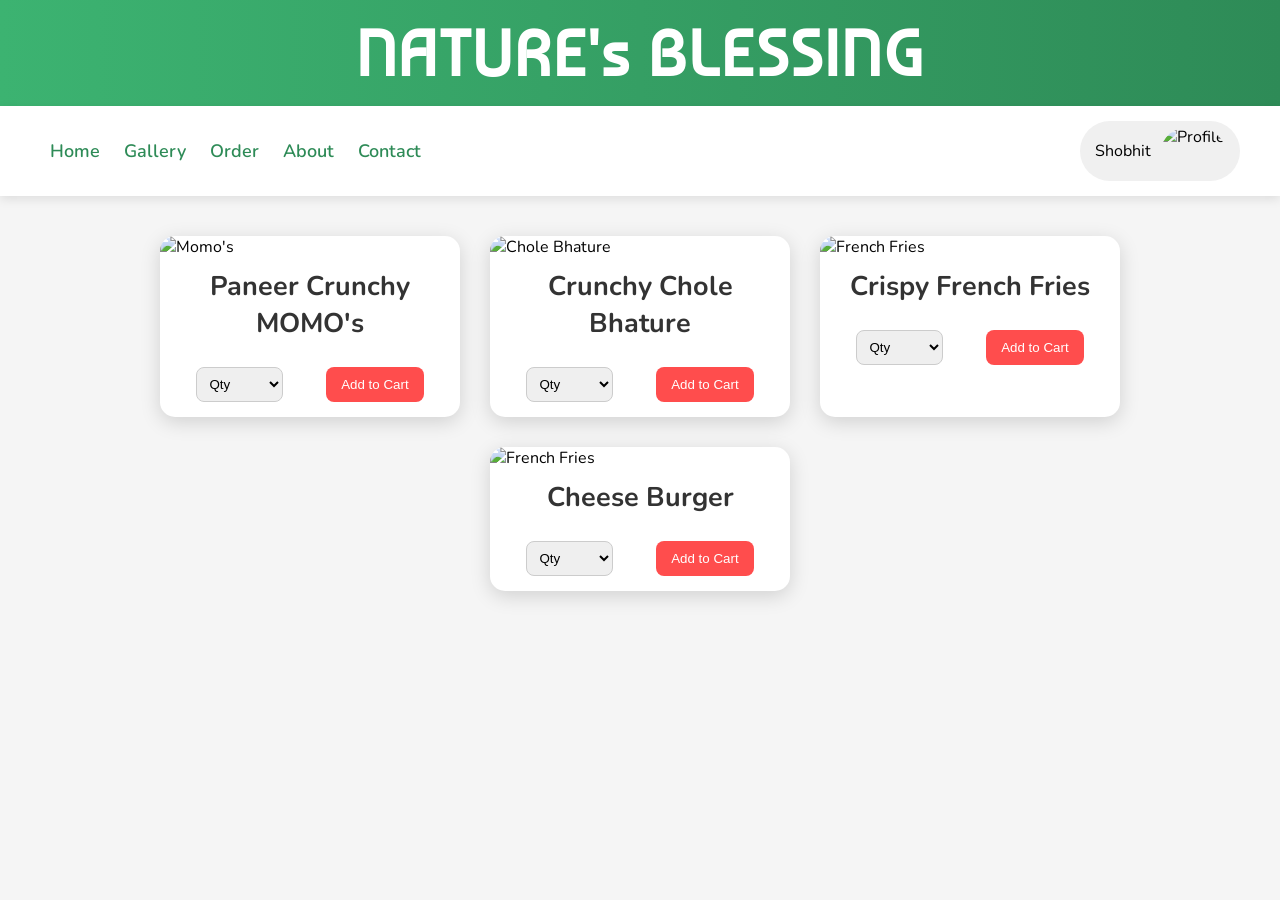
==== index.html @ d0372378 "Add files via upload" ====
<!DOCTYPE html>
<html lang="en">

<head>
    <meta charset="UTF-8">
    <meta name="viewport" content="width=device-width, initial-scale=1.0">
    <title>Document</title>
    <link rel="stylesheet" href="style.css">
</head>

<body>
    <div class="container">
        <header>
            <div class="header">
                <div>
                    <h1>NATURE's BLESSING</h1>
                </div>
            </div>
            <div class="menuBar">
                <div class="menu">
                    <div class="menus">
                        <a href="home.html">Home</a>
                        <a href="gallery.html">Gallery</a>
                        <a href="order.html">Order</a>
                        <a href="about.html">About</a>
                        <a href="contact.html">Contact</a>
                    </div>
                </div>
                <div class="profile">
                    <p>Shobhit</p>
                    <img src="https://static.vecteezy.com/system/resources/thumbnails/008/442/086/small/illustration-of-human-icon-user-symbol-icon-modern-design-on-blank-background-free-vector.jpg"
                        height="50px" alt="Profile">
                </div>
            </div>
        </header>
        <section>
            <div class="section">
                <div class="item">
                    <div class="image">
                        <img src="https://sudhanshukhanna.com/wp-content/uploads/2024/03/webf-1536x1029.jpg"
                            alt="Momo's" height="200px">
                    </div>
                    <div class="data-name">
                        <h1>Paneer Crunchy MOMO's</h1>
                    </div>
                    <div class="data-qty">
                        <select name="qty" id="">
                            <option value="qty">Qty</option>
                            <option value="qty">1 Plates</option>
                            <option value="qty">2 Plates</option>
                            <option value="qty">3 Plates</option>
                            <option value="qty">4 Plates</option>
                            <option value="qty">5 Plates</option>
                            <option value="qty">6 Plates</option>
                        </select>
                        <button>Add to Cart</button>
                    </div>
                </div>
                <div class="item">
                    <div class="image">
                        <img src="https://img.freepik.com/premium-photo/irresistible-chole-bhature-cravings-best-fast-food-chole-bhature-picture-photography_1020697-111159.jpg"
                            alt="Chole Bhature" height="200px">
                    </div>
                    <div class="data-name">
                        <h1>Crunchy Chole Bhature</h1>
                    </div>
                    <div class="data-qty">
                        <select name="qty" id="">
                            <option value="qty">Qty</option>
                            <option value="qty">1 Plates</option>
                            <option value="qty">2 Plates</option>
                            <option value="qty">3 Plates</option>
                            <option value="qty">4 Plates</option>
                            <option value="qty">5 Plates</option>
                            <option value="qty">6 Plates</option>
                        </select>
                        <button>Add to Cart</button>
                    </div>
                </div>
                <div class="item">
                    <div class="image">
                        <img src="https://www.allrecipes.com/thmb/8famGKY0cu85BVU2Icxe5iDfyM8=/1500x0/filters:no_upscale():max_bytes(150000):strip_icc()/AR-35963-french-fried-potatoes-DDMFS-Beauty-2x1-cd577577385146fbb2391ff60a2e2f8d.jpg"
                            alt="French Fries" height="200px">
                    </div>
                    <div class="data-name">
                        <h1>Crispy French Fries</h1>
                    </div>
                    <div class="data-qty">
                        <select name="qty" id="">
                            <option value="qty">Qty</option>
                            <option value="qty">1 Plates</option>
                            <option value="qty">2 Plates</option>
                            <option value="qty">3 Plates</option>
                            <option value="qty">4 Plates</option>
                            <option value="qty">5 Plates</option>
                            <option value="qty">6 Plates</option>
                        </select>
                        <button>Add to Cart</button>
                    </div>
                </div>
                <div class="item">
                    <div class="image">
                        <img src="https://t4.ftcdn.net/jpg/02/74/99/01/360_F_274990113_ffVRBygLkLCZAATF9lWymzE6bItMVuH1.jpg"
                            alt="French Fries" height="200px">
                    </div>
                    <div class="data-name">
                        <h1>Cheese Burger</h1>
                    </div>
                    <div class="data-qty">
                        <select name="qty" id="">
                            <option value="qty">Qty</option>
                            <option value="qty">1 Plates</option>
                            <option value="qty">2 Plates</option>
                            <option value="qty">3 Plates</option>
                            <option value="qty">4 Plates</option>
                            <option value="qty">5 Plates</option>
                            <option value="qty">6 Plates</option>
                        </select>
                        <button>Add to Cart</button>
                    </div>
                </div>
            </div>
            <div class="footer"></div>
        </section>
    </div>
</body>

</html>
---- style.css ----
@import url('https://fonts.googleapis.com/css2?family=Baumans&family=Nunito:wght@300;400;600;800&display=swap');

* {
    margin: 0;
    padding: 0;
    box-sizing: border-box;
}

body {
    background: #f5f5f5;
    font-family: "Nunito", sans-serif;
}

/* HEADER */

.header {
    display: flex;
    justify-content: center;
    align-items: center;
    font-family: baumans;
    font-size: 32px;
    background: linear-gradient(90deg, #3cb371, #2e8b57);
    color: white;
    padding: 15px;
    letter-spacing: 2px;
}


/* MENU BAR */

.menuBar {
    display: flex;
    justify-content: space-between;
    align-items: center;
    padding: 15px 40px;
    background: white;
    box-shadow: 0 3px 10px rgba(0, 0, 0, 0.1);
}

.menus a {
    text-decoration: none;
    color: #2e8b57;
    font-size: 18px;
    margin: 0 10px;
    font-weight: 600;
}

.menus a:hover {
    color: #1f5f3e;
    border-bottom: 2px solid #2e8b57;
    padding-bottom: 3px;
}

/* PROFILE */

.profile {
    display: flex;
    align-items: center;
    gap: 10px;
    padding: 5px 15px;
    border-radius: 30px;
    background: #f0f0f0;
    transition: 0.3s;
}

.profile img {
    border-radius: 50%;
}

.profile:hover {
    transform: scale(1.05);
    box-shadow: 0 4px 12px rgba(0, 0, 0, 0.2);
}

/* FOOD SECTION */

.section {
    display: flex;
    justify-content: center;
    flex-wrap: wrap;
    gap: 30px;
    padding: 40px;
}

/* CARD */

.item {
    width: 300px;
    background: white;
    border-radius: 15px;
    box-shadow: 0 5px 20px rgba(0, 0, 0, 0.15);
    overflow: hidden;
    transition: 0.3s;
}

.item:hover {
    transform: translateY(-8px);
}

.image img {
    width: 100%;
    height: 200px;
    object-fit: cover;
}

/* FOOD NAME */

.data-name {
    text-align: center;
    padding: 10px;
    color: #333;
    font-size: 18px;
}

/* BUTTON AREA */

.data-qty {
    display: flex;
    justify-content: space-around;
    padding: 15px;
}

.data-qty select {
    padding: 8px;
    border-radius: 8px;
    border: 1px solid #ccc;
    cursor: pointer;
}

.data-qty button {
    background: #ff4d4d;
    color: white;
    border: none;
    padding: 8px 15px;
    border-radius: 8px;
    cursor: pointer;
    transition: 0.3s;
}

.data-qty button:hover {
    background: #cc0000;
}
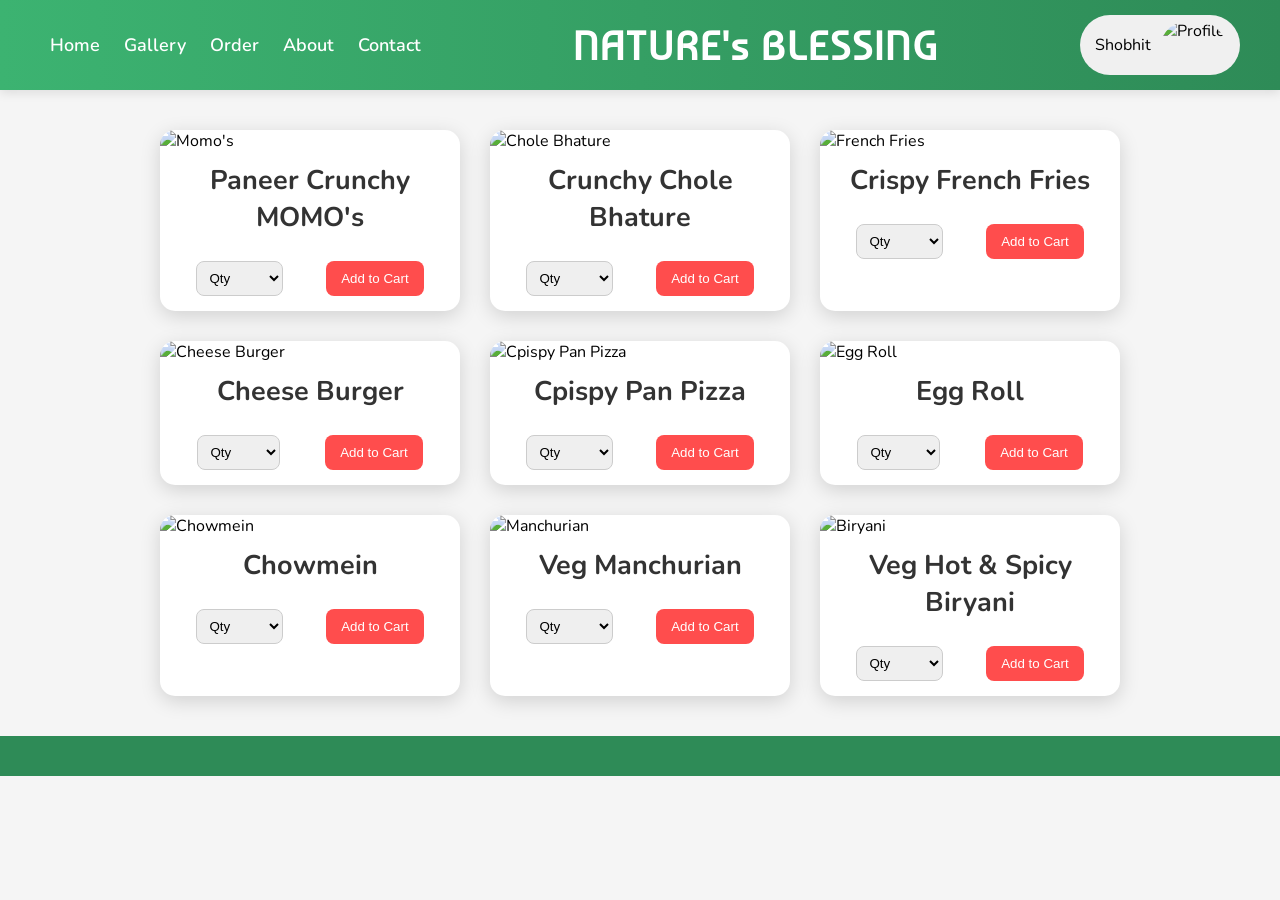
==== commit 5d5a7820: "Add files via upload" ====
--- a/index.html
+++ b/index.html
@@ -11,11 +11,6 @@
 <body>
     <div class="container">
         <header>
-            <div class="header">
-                <div>
-                    <h1>NATURE's BLESSING</h1>
-                </div>
-            </div>
             <div class="menuBar">
                 <div class="menu">
                     <div class="menus">
@@ -26,6 +21,9 @@
                         <a href="contact.html">Contact</a>
                     </div>
                 </div>
+                <div class="title">
+                    <h1>NATURE's BLESSING</h1>
+                </div>
                 <div class="profile">
                     <p>Shobhit</p>
                     <img src="https://static.vecteezy.com/system/resources/thumbnails/008/442/086/small/illustration-of-human-icon-user-symbol-icon-modern-design-on-blank-background-free-vector.jpg"
@@ -35,6 +33,7 @@
         </header>
         <section>
             <div class="section">
+                <!-- momo's -->
                 <div class="item">
                     <div class="image">
                         <img src="https://sudhanshukhanna.com/wp-content/uploads/2024/03/webf-1536x1029.jpg"
@@ -56,6 +55,7 @@
                         <button>Add to Cart</button>
                     </div>
                 </div>
+                <!-- chole bhature -->
                 <div class="item">
                     <div class="image">
                         <img src="https://img.freepik.com/premium-photo/irresistible-chole-bhature-cravings-best-fast-food-chole-bhature-picture-photography_1020697-111159.jpg"
@@ -77,6 +77,7 @@
                         <button>Add to Cart</button>
                     </div>
                 </div>
+                <!-- french fries -->
                 <div class="item">
                     <div class="image">
                         <img src="https://www.allrecipes.com/thmb/8famGKY0cu85BVU2Icxe5iDfyM8=/1500x0/filters:no_upscale():max_bytes(150000):strip_icc()/AR-35963-french-fried-potatoes-DDMFS-Beauty-2x1-cd577577385146fbb2391ff60a2e2f8d.jpg"
@@ -98,10 +99,11 @@
                         <button>Add to Cart</button>
                     </div>
                 </div>
+                <!-- burger -->
                 <div class="item">
                     <div class="image">
                         <img src="https://t4.ftcdn.net/jpg/02/74/99/01/360_F_274990113_ffVRBygLkLCZAATF9lWymzE6bItMVuH1.jpg"
-                            alt="French Fries" height="200px">
+                            alt="Cheese Burger" height="200px">
                     </div>
                     <div class="data-name">
                         <h1>Cheese Burger</h1>
@@ -109,6 +111,116 @@
                     <div class="data-qty">
                         <select name="qty" id="">
                             <option value="qty">Qty</option>
+                            <option value="qty">1 Piece</option>
+                            <option value="qty">2 Piece</option>
+                            <option value="qty">3 Piece</option>
+                            <option value="qty">4 Piece</option>
+                            <option value="qty">5 Piece</option>
+                            <option value="qty">6 Piece</option>
+                        </select>
+                        <button>Add to Cart</button>
+                    </div>
+                </div>
+                <!-- pizza   -->
+                <div class="item">
+                    <div class="image">
+                        <img src="https://i0.wp.com/smittenkitchen.com/wp-content/uploads/2026/01/crispy-pan-pizza-1-2-scaled.jpg?fit=1200%2C800&ssl=1"
+                            alt="Cpispy Pan Pizza" height="200px">
+                    </div>
+                    <div class="data-name">
+                        <h1>Cpispy Pan Pizza</h1>
+                    </div>
+                    <div class="data-qty">
+                        <select name="qty" id="">
+                            <option value="qty">Qty</option>
+                            <option value="qty">1 Plates</option>
+                            <option value="qty">2 Plates</option>
+                            <option value="qty">3 Plates</option>
+                            <option value="qty">4 Plates</option>
+                            <option value="qty">5 Plates</option>
+                            <option value="qty">6 Plates</option>
+                        </select>
+                        <button>Add to Cart</button>
+                    </div>
+                </div>
+                <!-- Egg Roll -->
+                <div class="item">
+                    <div class="image">
+                        <img src="https://jalojog.com/wp-content/uploads/2024/01/egg-roll.jpg" alt="Egg Roll"
+                            height="200px">
+                    </div>
+                    <div class="data-name">
+                        <h1>Egg Roll</h1>
+                    </div>
+                    <div class="data-qty">
+                        <select name="qty" id="">
+                            <option value="qty">Qty</option>
+                            <option value="qty">1 Piece</option>
+                            <option value="qty">2 Piece</option>
+                            <option value="qty">3 Piece</option>
+                            <option value="qty">4 Piece</option>
+                            <option value="qty">5 Piece</option>
+                            <option value="qty">6 Piece</option>
+                        </select>
+                        <button>Add to Cart</button>
+                    </div>
+                </div>
+                <!-- Chowmein -->
+                <div class="item">
+                    <div class="image">
+                        <img src="https://t4.ftcdn.net/jpg/02/94/95/95/360_F_294959511_536HlgQVuK77Jo0NIU80ZrFRS0qFabIV.jpg"
+                            alt="Chowmein" height="200px">
+                    </div>
+                    <div class="data-name">
+                        <h1>Chowmein</h1>
+                    </div>
+                    <div class="data-qty">
+                        <select name="qty" id="">
+                            <option value="qty">Qty</option>
+                            <option value="qty">1 Plates</option>
+                            <option value="qty">2 Plates</option>
+                            <option value="qty">3 Plates</option>
+                            <option value="qty">4 Plates</option>
+                            <option value="qty">5 Plates</option>
+                            <option value="qty">6 Plates</option>
+                        </select>
+                        <button>Add to Cart</button>
+                    </div>
+                </div>
+                <!-- Manchurian -->
+                <div class="item">
+                    <div class="image">
+                        <img src="http://media.istockphoto.com/id/1208083887/photo/freshly-prepared-veg-manchurian-with-a-bowl-of-fried-rice.jpg?s=612x612&w=0&k=20&c=nTtgKk-SSQAh1E0Pz8SnpGjqMRSIIXM6XiDHIsd5LDQ="
+                            alt="Manchurian" height="200px">
+                    </div>
+                    <div class="data-name">
+                        <h1>Veg Manchurian</h1>
+                    </div>
+                    <div class="data-qty">
+                        <select name="qty" id="">
+                            <option value="qty">Qty</option>
+                            <option value="qty">1 Plates</option>
+                            <option value="qty">2 Plates</option>
+                            <option value="qty">3 Plates</option>
+                            <option value="qty">4 Plates</option>
+                            <option value="qty">5 Plates</option>
+                            <option value="qty">6 Plates</option>
+                        </select>
+                        <button>Add to Cart</button>
+                    </div>
+                </div>
+                <!-- Biryani -->
+                <div class="item">
+                    <div class="image">
+                        <img src="https://t4.ftcdn.net/jpg/13/24/40/25/360_F_1324402503_blOJb5tsALKMSuHuljoIZbdrASKInWY0.jpg"
+                            alt="Biryani" height="200px">
+                    </div>
+                    <div class="data-name">
+                        <h1>Veg Hot & Spicy Biryani</h1>
+                    </div>
+                    <div class="data-qty">
+                        <select name="qty" id="">
+                            <option value="qty">Qty</option>
                             <option value="qty">1 Plates</option>
                             <option value="qty">2 Plates</option>
                             <option value="qty">3 Plates</option>
@@ -120,8 +232,8 @@
                     </div>
                 </div>
             </div>
-            <div class="footer"></div>
         </section>
+        <div class="footer"></div>
     </div>
 </body>
 
--- a/style.css
+++ b/style.css
@@ -11,21 +11,6 @@
     font-family: "Nunito", sans-serif;
 }
 
-/* HEADER */
-
-.header {
-    display: flex;
-    justify-content: center;
-    align-items: center;
-    font-family: baumans;
-    font-size: 32px;
-    background: linear-gradient(90deg, #3cb371, #2e8b57);
-    color: white;
-    padding: 15px;
-    letter-spacing: 2px;
-}
-
-
 /* MENU BAR */
 
 .menuBar {
@@ -33,22 +18,31 @@
     justify-content: space-between;
     align-items: center;
     padding: 15px 40px;
-    background: white;
+    background: linear-gradient(90deg, #3cb371, #2e8b57);
     box-shadow: 0 3px 10px rgba(0, 0, 0, 0.1);
 }
 
 .menus a {
     text-decoration: none;
-    color: #2e8b57;
+    color: #ffffff;
+    font-weight: bold;
     font-size: 18px;
     margin: 0 10px;
     font-weight: 600;
 }
 
 .menus a:hover {
-    color: #1f5f3e;
-    border-bottom: 2px solid #2e8b57;
+    border-bottom: 2px solid #ffffff;
     padding-bottom: 3px;
+}
+
+/*Title*/
+
+.title h1 {
+    color: white;
+    letter-spacing: 2px;
+    font-family: baumans;
+    font-size: 40px;
 }
 
 /* PROFILE */
@@ -139,4 +133,62 @@
 
 .data-qty button:hover {
     background: #cc0000;
-}+}
+
+/* Hello, my name is Shobhit Kumar. I am 18 years old and currently a student of BCA (Bachelor of Computer Applications). I am passionate about learning computer technologies and improving my programming and web development skills. I enjoy exploring new ideas in the field of IT and aim to build a successful career in the technology industry.*/
+
+.homeSection {
+    height: 70vh;
+    background: url("https://images.unsplash.com/photo-1504674900247-0877df9cc836") center/cover no-repeat;
+    display: flex;
+    justify-content: center;
+    align-items: center;
+    text-align: center;
+    color: white;
+}
+
+.homeSection h1 {
+    font-size: 60px;
+    letter-spacing: 3px;
+}
+
+.homeSection p {
+    font-size: 20px;
+    margin: 10px 0 20px;
+}
+
+.homeSection button {
+    padding: 12px 25px;
+    border: none;
+    background: #ff4d4d;
+    color: white;
+    font-size: 18px;
+    border-radius: 8px;
+    cursor: pointer;
+}
+
+.about {
+    padding: 60px;
+    text-align: center;
+    background: white;
+}
+
+.about h2 {
+    font-size: 35px;
+    margin-bottom: 20px;
+}
+
+.about p {
+    width: 70%;
+    margin: auto;
+    font-size: 18px;
+}
+
+.footer {
+    background: #2e8b57;
+    color: white;
+    text-align: center;
+    padding: 20px;
+}
+
+/* Hello, my name is Shobhit Kumar. I am 18 years old and currently a student of BCA (Bachelor of Computer Applications). I am passionate about learning computer technologies and improving my programming and web development skills. I enjoy exploring new ideas in the field of IT and aim to build a successful career in the technology industry.*/
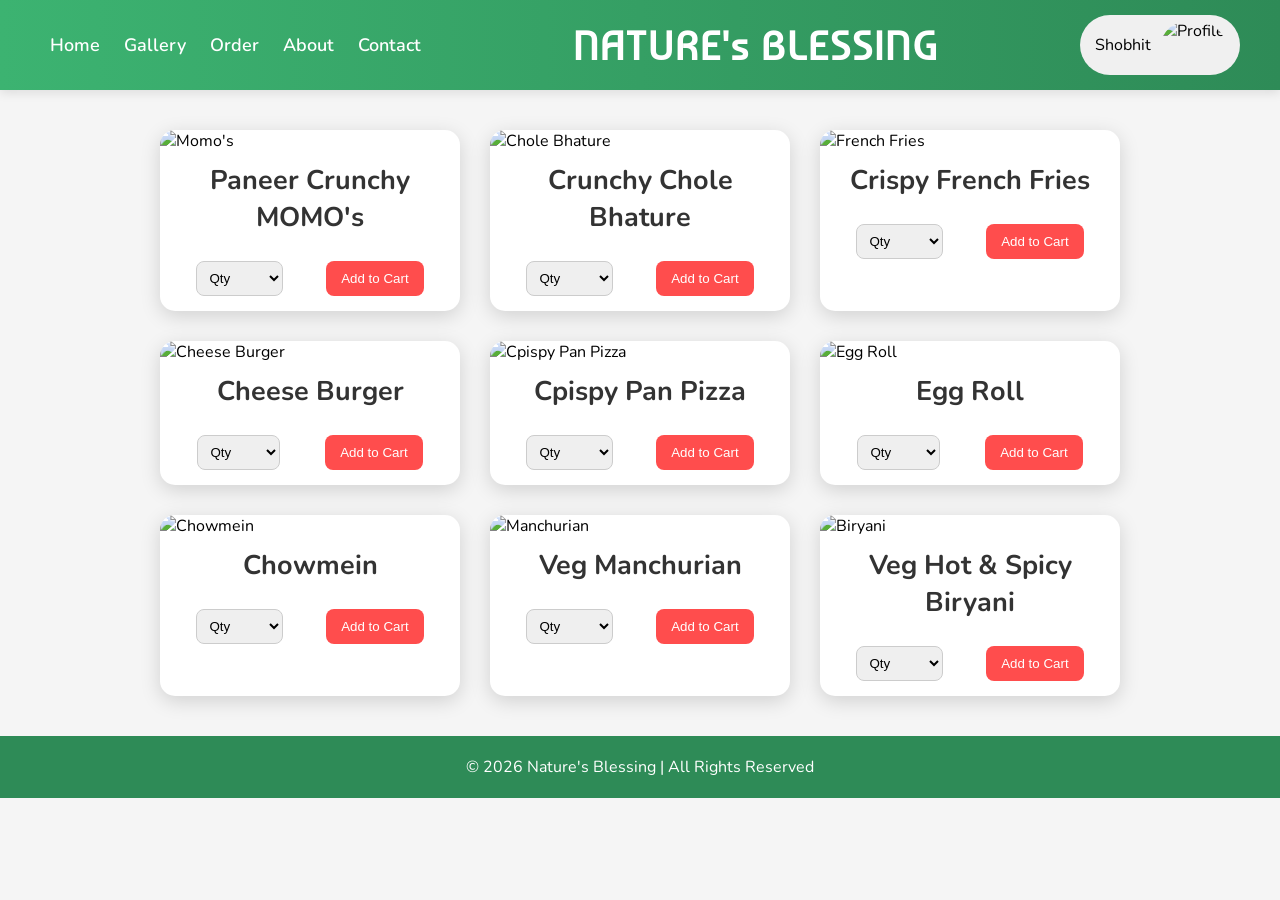
==== commit 9c2d23b5: "Add files via upload" ====
--- a/index.html
+++ b/index.html
@@ -4,7 +4,7 @@
 <head>
     <meta charset="UTF-8">
     <meta name="viewport" content="width=device-width, initial-scale=1.0">
-    <title>Document</title>
+    <title>Welcome To - NATURE's BLESSING</title>
     <link rel="stylesheet" href="style.css">
 </head>
 
@@ -233,7 +233,9 @@
                 </div>
             </div>
         </section>
-        <div class="footer"></div>
+        <div class="footer">
+            <p>© 2026 Nature's Blessing | All Rights Reserved</p>
+        </div>
     </div>
 </body>
 
--- a/style.css
+++ b/style.css
@@ -179,7 +179,7 @@
 }
 
 .about p {
-    width: 70%;
+    width: 80%;
     margin: auto;
     font-size: 18px;
 }
@@ -191,4 +191,31 @@
     padding: 20px;
 }
 
+/* Hello, my name is Shobhit Kumar. I am 18 years old and currently a student of BCA (Bachelor of Computer Applications). I am passionate about learning computer technologies and improving my programming and web development skills. I enjoy exploring new ideas in the field of IT and aim to build a successful career in the technology industry.*/
+
+.contactSection{
+    display: flex;
+    align-items: center;
+    justify-content: space-evenly;
+    background-color: transparent;
+}
+
+.contact-box{
+    border: #2e8b57 2px solid;
+    border-radius: 20px;
+    height: auto;
+    width: 250px;
+    text-align: center;
+    color: #2e8b57;
+    font-weight: bold;
+    font-size: 15px;
+    transition: 0.3s;
+}
+
+.contact-box:hover{
+    box-shadow: 0 7px 12px rgba(0, 0, 0, 0.568);
+    transform: translateY(-3px);
+
+}
+
 /* Hello, my name is Shobhit Kumar. I am 18 years old and currently a student of BCA (Bachelor of Computer Applications). I am passionate about learning computer technologies and improving my programming and web development skills. I enjoy exploring new ideas in the field of IT and aim to build a successful career in the technology industry.*/
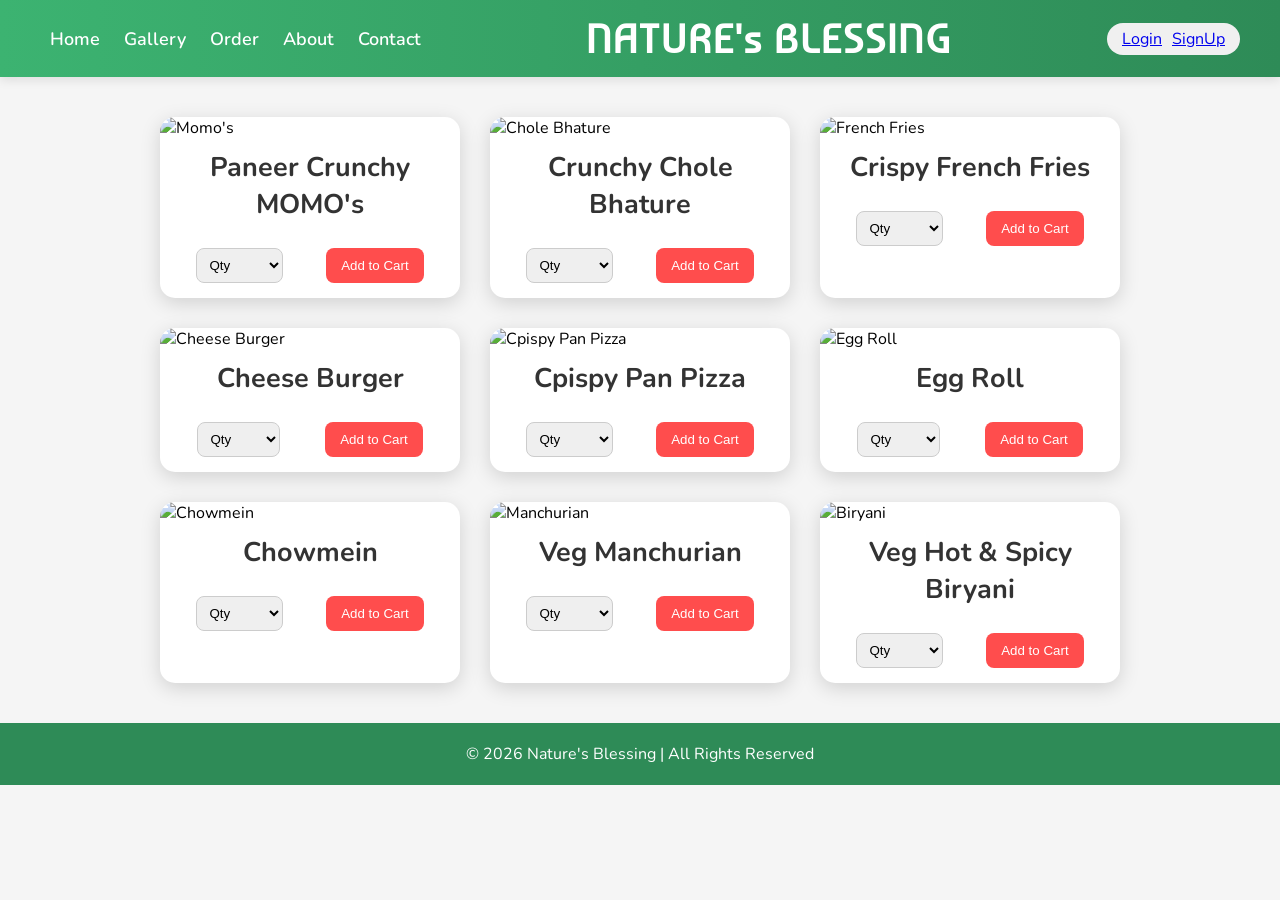
==== commit 6fbbed5c: "Update index.html" ====
--- a/index.html
+++ b/index.html
@@ -25,9 +25,12 @@
                     <h1>NATURE's BLESSING</h1>
                 </div>
                 <div class="profile">
-                    <p>Shobhit</p>
-                    <img src="https://static.vecteezy.com/system/resources/thumbnails/008/442/086/small/illustration-of-human-icon-user-symbol-icon-modern-design-on-blank-background-free-vector.jpg"
-                        height="50px" alt="Profile">
+                    <div class="">
+                        <a href="login.html"><p>Login</p></a>
+                    </div>
+                    <div class="">
+                        <a href="signup.html"><p>SignUp</p></a>
+                    </div>
                 </div>
             </div>
         </header>
@@ -239,4 +242,4 @@
     </div>
 </body>
 
-</html>+</html>
--- a/style.css
+++ b/style.css
@@ -169,16 +169,17 @@
 
 .about {
     padding: 60px;
+    display: flex;
     text-align: center;
     background: white;
 }
 
-.about h2 {
+.about h2,.about2 {
     font-size: 35px;
     margin-bottom: 20px;
 }
 
-.about p {
+.about p,.about2 {
     width: 80%;
     margin: auto;
     font-size: 18px;
@@ -194,22 +195,39 @@
 /* Hello, my name is Shobhit Kumar. I am 18 years old and currently a student of BCA (Bachelor of Computer Applications). I am passionate about learning computer technologies and improving my programming and web development skills. I enjoy exploring new ideas in the field of IT and aim to build a successful career in the technology industry.*/
 
 .contactSection{
-    display: flex;
-    align-items: center;
-    justify-content: space-evenly;
-    background-color: transparent;
+    border: #cc000000 solid 2px;
+    height: 335px;
+    padding: 10px;
+    border-radius: 30px;
+    transition: 0.3s;
+    margin: 10px;
+}
+
+.contactSection:hover{
+    box-shadow: 0 7px 12px rgba(0, 0, 0, 0.568);
 }
 
 .contact-box{
     border: #2e8b57 2px solid;
     border-radius: 20px;
-    height: auto;
-    width: 250px;
-    text-align: center;
+    height: 90px;
+    width: 300px;   
+    padding-top: 15px; 
+    text-align: center;
+    vertical-align: middle;
     color: #2e8b57;
     font-weight: bold;
-    font-size: 15px;
-    transition: 0.3s;
+    font-size: 20px;
+    transition: 0.3s;
+    position: relative;
+    margin: 10px;
+    cursor:pointer;
+}
+
+.contact-box p{
+    margin: 0;
+    text-align: center;
+    width: 300px;
 }
 
 .contact-box:hover{
@@ -218,4 +236,25 @@
 
 }
 
-/* Hello, my name is Shobhit Kumar. I am 18 years old and currently a student of BCA (Bachelor of Computer Applications). I am passionate about learning computer technologies and improving my programming and web development skills. I enjoy exploring new ideas in the field of IT and aim to build a successful career in the technology industry.*/+.about1{
+    padding: 60px;
+    display: flex;
+    align-items: center;
+    justify-content: center;
+    flex-wrap: wrap;
+    text-align: center;
+    background: white;
+    padding: 0;
+    margin: 0;
+}
+
+.paragraph{
+    max-width: 70vw;
+    margin: 10px;
+}
+
+.about2{
+    text-align: center;
+}
+
+/* Hello, my name is Shobhit Kumar. I am 18 years old and currently a student of BCA (Bachelor of Computer Applications). I am passionate about learning computer technologies and improving my programming and web development skills. I enjoy exploring new ideas in the field of IT and aim to build a successful career in the technology industry.*/
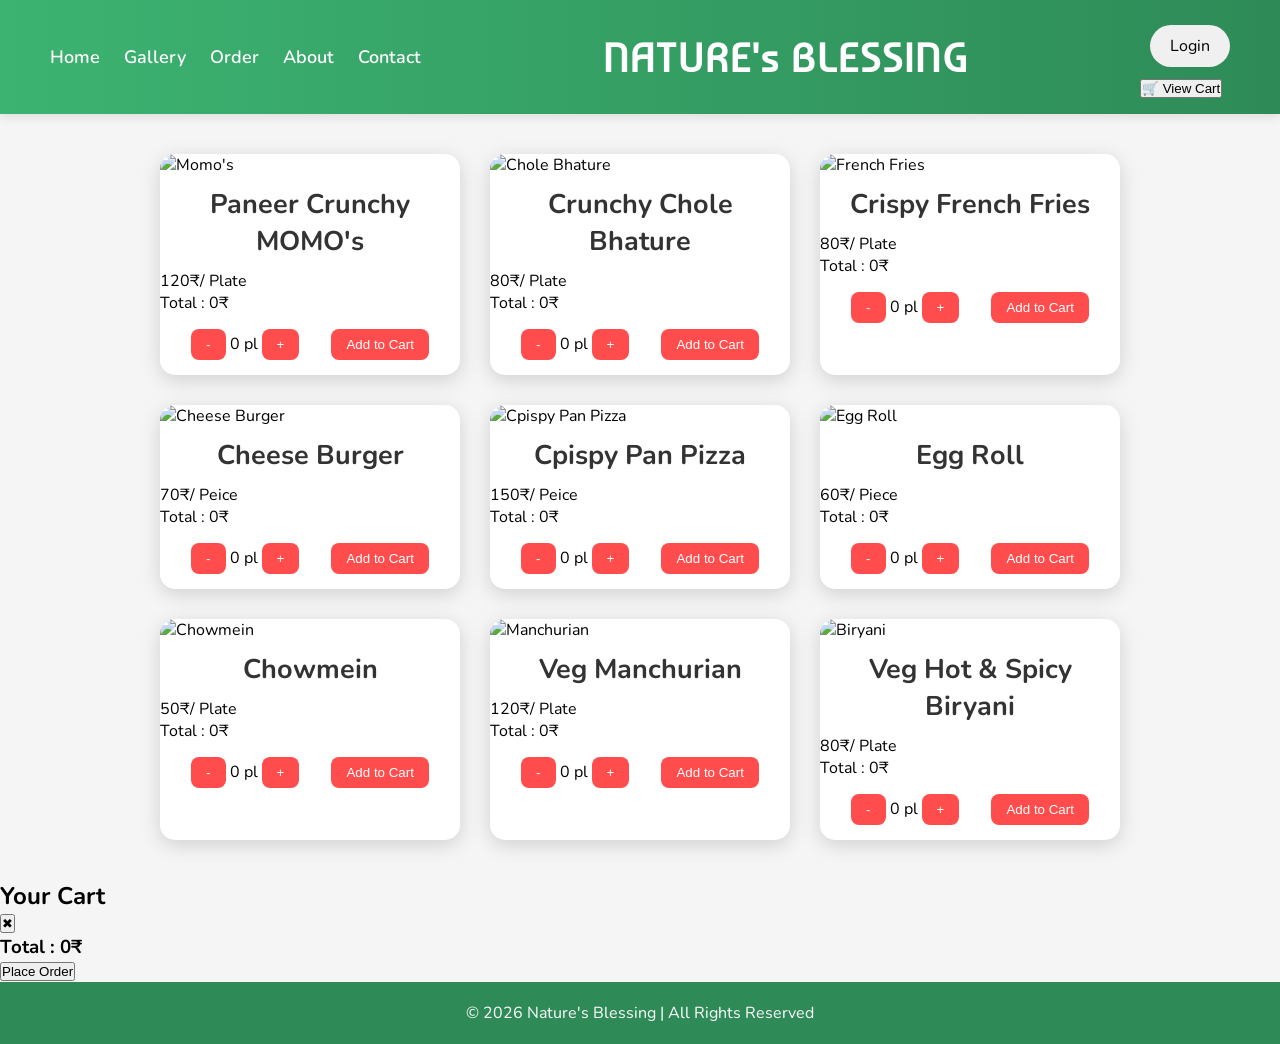
==== commit 6902ca8a: "Update index.html" ====
--- a/index.html
+++ b/index.html
@@ -4,7 +4,7 @@
 <head>
     <meta charset="UTF-8">
     <meta name="viewport" content="width=device-width, initial-scale=1.0">
-    <title>Welcome To - NATURE's BLESSING</title>
+    <title><b>NATURE's BLESSING</b></title>
     <link rel="stylesheet" href="style.css">
 </head>
 
@@ -25,221 +25,236 @@
                     <h1>NATURE's BLESSING</h1>
                 </div>
                 <div class="profile">
-                    <div class="">
-                        <a href="login.html"><p>Login</p></a>
-                    </div>
-                    <div class="">
-                        <a href="signup.html"><p>SignUp</p></a>
-                    </div>
-                </div>
-            </div>
-        </header>
-        <section>
-            <div class="section">
-                <!-- momo's -->
-                <div class="item">
-                    <div class="image">
-                        <img src="https://sudhanshukhanna.com/wp-content/uploads/2024/03/webf-1536x1029.jpg"
-                            alt="Momo's" height="200px">
-                    </div>
-                    <div class="data-name">
-                        <h1>Paneer Crunchy MOMO's</h1>
-                    </div>
-                    <div class="data-qty">
-                        <select name="qty" id="">
-                            <option value="qty">Qty</option>
-                            <option value="qty">1 Plates</option>
-                            <option value="qty">2 Plates</option>
-                            <option value="qty">3 Plates</option>
-                            <option value="qty">4 Plates</option>
-                            <option value="qty">5 Plates</option>
-                            <option value="qty">6 Plates</option>
-                        </select>
-                        <button>Add to Cart</button>
-                    </div>
-                </div>
-                <!-- chole bhature -->
-                <div class="item">
-                    <div class="image">
-                        <img src="https://img.freepik.com/premium-photo/irresistible-chole-bhature-cravings-best-fast-food-chole-bhature-picture-photography_1020697-111159.jpg"
-                            alt="Chole Bhature" height="200px">
-                    </div>
-                    <div class="data-name">
-                        <h1>Crunchy Chole Bhature</h1>
-                    </div>
-                    <div class="data-qty">
-                        <select name="qty" id="">
-                            <option value="qty">Qty</option>
-                            <option value="qty">1 Plates</option>
-                            <option value="qty">2 Plates</option>
-                            <option value="qty">3 Plates</option>
-                            <option value="qty">4 Plates</option>
-                            <option value="qty">5 Plates</option>
-                            <option value="qty">6 Plates</option>
-                        </select>
-                        <button>Add to Cart</button>
-                    </div>
-                </div>
-                <!-- french fries -->
-                <div class="item">
-                    <div class="image">
-                        <img src="https://www.allrecipes.com/thmb/8famGKY0cu85BVU2Icxe5iDfyM8=/1500x0/filters:no_upscale():max_bytes(150000):strip_icc()/AR-35963-french-fried-potatoes-DDMFS-Beauty-2x1-cd577577385146fbb2391ff60a2e2f8d.jpg"
-                            alt="French Fries" height="200px">
-                    </div>
-                    <div class="data-name">
-                        <h1>Crispy French Fries</h1>
-                    </div>
-                    <div class="data-qty">
-                        <select name="qty" id="">
-                            <option value="qty">Qty</option>
-                            <option value="qty">1 Plates</option>
-                            <option value="qty">2 Plates</option>
-                            <option value="qty">3 Plates</option>
-                            <option value="qty">4 Plates</option>
-                            <option value="qty">5 Plates</option>
-                            <option value="qty">6 Plates</option>
-                        </select>
-                        <button>Add to Cart</button>
-                    </div>
-                </div>
-                <!-- burger -->
-                <div class="item">
-                    <div class="image">
-                        <img src="https://t4.ftcdn.net/jpg/02/74/99/01/360_F_274990113_ffVRBygLkLCZAATF9lWymzE6bItMVuH1.jpg"
-                            alt="Cheese Burger" height="200px">
-                    </div>
-                    <div class="data-name">
-                        <h1>Cheese Burger</h1>
-                    </div>
-                    <div class="data-qty">
-                        <select name="qty" id="">
-                            <option value="qty">Qty</option>
-                            <option value="qty">1 Piece</option>
-                            <option value="qty">2 Piece</option>
-                            <option value="qty">3 Piece</option>
-                            <option value="qty">4 Piece</option>
-                            <option value="qty">5 Piece</option>
-                            <option value="qty">6 Piece</option>
-                        </select>
-                        <button>Add to Cart</button>
-                    </div>
-                </div>
-                <!-- pizza   -->
-                <div class="item">
-                    <div class="image">
-                        <img src="https://i0.wp.com/smittenkitchen.com/wp-content/uploads/2026/01/crispy-pan-pizza-1-2-scaled.jpg?fit=1200%2C800&ssl=1"
-                            alt="Cpispy Pan Pizza" height="200px">
-                    </div>
-                    <div class="data-name">
-                        <h1>Cpispy Pan Pizza</h1>
-                    </div>
-                    <div class="data-qty">
-                        <select name="qty" id="">
-                            <option value="qty">Qty</option>
-                            <option value="qty">1 Plates</option>
-                            <option value="qty">2 Plates</option>
-                            <option value="qty">3 Plates</option>
-                            <option value="qty">4 Plates</option>
-                            <option value="qty">5 Plates</option>
-                            <option value="qty">6 Plates</option>
-                        </select>
-                        <button>Add to Cart</button>
-                    </div>
-                </div>
-                <!-- Egg Roll -->
-                <div class="item">
-                    <div class="image">
-                        <img src="https://jalojog.com/wp-content/uploads/2024/01/egg-roll.jpg" alt="Egg Roll"
-                            height="200px">
-                    </div>
-                    <div class="data-name">
-                        <h1>Egg Roll</h1>
-                    </div>
-                    <div class="data-qty">
-                        <select name="qty" id="">
-                            <option value="qty">Qty</option>
-                            <option value="qty">1 Piece</option>
-                            <option value="qty">2 Piece</option>
-                            <option value="qty">3 Piece</option>
-                            <option value="qty">4 Piece</option>
-                            <option value="qty">5 Piece</option>
-                            <option value="qty">6 Piece</option>
-                        </select>
-                        <button>Add to Cart</button>
-                    </div>
-                </div>
-                <!-- Chowmein -->
-                <div class="item">
-                    <div class="image">
-                        <img src="https://t4.ftcdn.net/jpg/02/94/95/95/360_F_294959511_536HlgQVuK77Jo0NIU80ZrFRS0qFabIV.jpg"
-                            alt="Chowmein" height="200px">
-                    </div>
-                    <div class="data-name">
-                        <h1>Chowmein</h1>
-                    </div>
-                    <div class="data-qty">
-                        <select name="qty" id="">
-                            <option value="qty">Qty</option>
-                            <option value="qty">1 Plates</option>
-                            <option value="qty">2 Plates</option>
-                            <option value="qty">3 Plates</option>
-                            <option value="qty">4 Plates</option>
-                            <option value="qty">5 Plates</option>
-                            <option value="qty">6 Plates</option>
-                        </select>
-                        <button>Add to Cart</button>
-                    </div>
-                </div>
-                <!-- Manchurian -->
-                <div class="item">
-                    <div class="image">
-                        <img src="http://media.istockphoto.com/id/1208083887/photo/freshly-prepared-veg-manchurian-with-a-bowl-of-fried-rice.jpg?s=612x612&w=0&k=20&c=nTtgKk-SSQAh1E0Pz8SnpGjqMRSIIXM6XiDHIsd5LDQ="
-                            alt="Manchurian" height="200px">
-                    </div>
-                    <div class="data-name">
-                        <h1>Veg Manchurian</h1>
-                    </div>
-                    <div class="data-qty">
-                        <select name="qty" id="">
-                            <option value="qty">Qty</option>
-                            <option value="qty">1 Plates</option>
-                            <option value="qty">2 Plates</option>
-                            <option value="qty">3 Plates</option>
-                            <option value="qty">4 Plates</option>
-                            <option value="qty">5 Plates</option>
-                            <option value="qty">6 Plates</option>
-                        </select>
-                        <button>Add to Cart</button>
-                    </div>
-                </div>
-                <!-- Biryani -->
-                <div class="item">
-                    <div class="image">
-                        <img src="https://t4.ftcdn.net/jpg/13/24/40/25/360_F_1324402503_blOJb5tsALKMSuHuljoIZbdrASKInWY0.jpg"
-                            alt="Biryani" height="200px">
-                    </div>
-                    <div class="data-name">
-                        <h1>Veg Hot & Spicy Biryani</h1>
-                    </div>
-                    <div class="data-qty">
-                        <select name="qty" id="">
-                            <option value="qty">Qty</option>
-                            <option value="qty">1 Plates</option>
-                            <option value="qty">2 Plates</option>
-                            <option value="qty">3 Plates</option>
-                            <option value="qty">4 Plates</option>
-                            <option value="qty">5 Plates</option>
-                            <option value="qty">6 Plates</option>
-                        </select>
-                        <button>Add to Cart</button>
-                    </div>
-                </div>
-            </div>
-        </section>
-        <div class="footer">
-            <p>© 2026 Nature's Blessing | All Rights Reserved</p>
+                    <div class="btn">
+                        <a href="login.html">
+                            <p>Login</p>
+                        </a>
+                    </div>
+                    <button class="btn" onclick="viewCart()">🛒 View Cart</button>
+                </div>
+            </div>
+    </div>
+    </header>
+    <section>
+        <div class="section">
+            <!-- momo's -->
+            <div class="item">
+                <div class="image">
+                    <img src="https://sudhanshukhanna.com/wp-content/uploads/2024/03/webf-1536x1029.jpg" alt="Momo's"
+                        height="200px">
+                </div>
+                <div class="data-name">
+                    <h1>Paneer Crunchy MOMO's</h1>
+                </div>
+                <div class="price">
+                    <p>120₹/ Plate</p>
+                    <p id="momosPrice">Total : 0₹</p>
+                </div>
+                <div class="data-qty">
+                    <div class="quantity">
+                        <button onclick="changeQty('momos',-1,120,'momosPrice')">-</button>
+                        <span id="momos">0 pl</span>
+                        <button onclick="changeQty('momos',1,120,'momosPrice')">+</button>
+                    </div>
+                    <button onclick="addToCart('momos',120)">Add to Cart</button>
+                </div>
+            </div>
+            <!-- chole bhature -->
+            <div class="item">
+                <div class="image">
+                    <img src="https://img.freepik.com/premium-photo/irresistible-chole-bhature-cravings-best-fast-food-chole-bhature-picture-photography_1020697-111159.jpg"
+                        alt="Chole Bhature" height="200px">
+                </div>
+                <div class="data-name">
+                    <h1>Crunchy Chole Bhature</h1>
+                </div>
+
+                <div class="price">
+                    <p>80₹/ Plate</p>
+                    <p id="choleBhaturePrice">Total : 0₹</p>
+                </div>
+                <div class="data-qty">
+                    <div class="quantity">
+                        <button onclick="changeQty('choleBhature',-1,80,'choleBhaturePrice')">-</button>
+                        <span id="choleBhature">0 pl</span>
+                        <button onclick="changeQty('choleBhature',1,80,'choleBhaturePrice')">+</button>
+                    </div>
+                    <button onclick="addToCart('choleBhature',80)">Add to Cart</button>
+                </div>
+            </div>
+            <!-- french fries -->
+            <div class="item">
+                <div class="image">
+                    <img src="https://www.allrecipes.com/thmb/8famGKY0cu85BVU2Icxe5iDfyM8=/1500x0/filters:no_upscale():max_bytes(150000):strip_icc()/AR-35963-french-fried-potatoes-DDMFS-Beauty-2x1-cd577577385146fbb2391ff60a2e2f8d.jpg"
+                        alt="French Fries" height="200px">
+                </div>
+                <div class="data-name">
+                    <h1>Crispy French Fries</h1>
+                </div>
+                <div class="price">
+                    <p>80₹/ Plate</p>
+                    <p id="frenchFriesPrice">Total : 0₹</p>
+                </div>
+                <div class="data-qty">
+                    <div class="quantity">
+                        <button onclick="changeQty('frenchFries',-1,80,'frenchFriesPrice')">-</button>
+                        <span id="frenchFries">0 pl</span>
+                        <button onclick="changeQty('frenchFries',1,80,'frenchFriesPrice')">+</button>
+                    </div>
+                    <button onclick="addToCart('frenchFries',70)">Add to Cart</button>
+                </div>
+            </div>
+            <!-- burger -->
+            <div class="item">
+                <div class="image">
+                    <img src="https://t4.ftcdn.net/jpg/02/74/99/01/360_F_274990113_ffVRBygLkLCZAATF9lWymzE6bItMVuH1.jpg"
+                        alt="Cheese Burger" height="200px">
+                </div>
+                <div class="data-name">
+                    <h1>Cheese Burger</h1>
+                </div>
+                <div class="price">
+                    <p>70₹/ Peice</p>
+                    <p id="burgerPrice">Total : 0₹</p>
+                </div>
+                <div class="data-qty">
+                    <div class="quantity">
+                        <button onclick="changeQty('burger',-1,70,'burgerPrice')">-</button>
+                        <span id="burger">0 pl</span>
+                        <button onclick="changeQty('burger',1,70,'burgerPrice')">+</button>
+                    </div>
+                    <button onclick="addToCart('burger',70)">Add to Cart</button>
+                </div>
+            </div>
+            <!-- pizza   -->
+            <div class="item">
+                <div class="image">
+                    <img src="https://i0.wp.com/smittenkitchen.com/wp-content/uploads/2026/01/crispy-pan-pizza-1-2-scaled.jpg?fit=1200%2C800&ssl=1"
+                        alt="Cpispy Pan Pizza" height="200px">
+                </div>
+                <div class="data-name">
+                    <h1>Cpispy Pan Pizza</h1>
+                </div>
+                <div class="price">
+                    <p>150₹/ Peice</p>
+                    <p id="pizzaPrice">Total : 0₹</p>
+                </div>
+                <div class="data-qty">
+                    <div class="quantity">
+                        <button onclick="changeQty('pizza',-1,150,'pizzaPrice')">-</button>
+                        <span id="pizza">0 pl</span>
+                        <button onclick="changeQty('pizza',1,150,'pizzaPrice')">+</button>
+                    </div>
+                    <button onclick="addToCart('pizza',150)">Add to Cart</button>
+                </div>
+            </div>
+            <!-- Egg Roll -->
+            <div class="item">
+                <div class="image">
+                    <img src="https://jalojog.com/wp-content/uploads/2024/01/egg-roll.jpg" alt="Egg Roll"
+                        height="200px">
+                </div>
+                <div class="data-name">
+                    <h1>Egg Roll</h1>
+                </div>
+                <div class="price">
+                    <p>60₹/ Piece</p>
+                    <p id="eggRollPrice">Total : 0₹</p>
+                </div>
+                <div class="data-qty">
+                    <div class="quantity">
+                        <button onclick="changeQty('eggRoll',-1,60,'eggRollPrice')">-</button>
+                        <span id="eggRoll">0 pl</span>
+                        <button onclick="changeQty('eggRoll',1,60,'eggRollPrice')">+</button>
+                    </div>
+                    <button onclick="addToCart('eggRoll',60)">Add to Cart</button>
+                </div>
+            </div>
+            <!-- Chowmein -->
+            <div class="item">
+                <div class="image">
+                    <img src="https://t4.ftcdn.net/jpg/02/94/95/95/360_F_294959511_536HlgQVuK77Jo0NIU80ZrFRS0qFabIV.jpg"
+                        alt="Chowmein" height="200px">
+                </div>
+                <div class="data-name">
+                    <h1>Chowmein</h1>
+                </div>
+                <div class="price">
+                    <p>50₹/ Plate</p>
+                    <p id="chowmeinPrice">Total : 0₹</p>
+                </div>
+                <div class="data-qty">
+                    <div class="quantity">
+                        <button onclick="changeQty('chowmein',-1,50,'chowmeinPrice')">-</button>
+                        <span id="chowmein">0 pl</span>
+                        <button onclick="changeQty('chowmein',1,50,'chowmeinPrice')">+</button>
+                    </div>
+                    <button onclick="addToCart('chowmein',50)">Add to Cart</button>
+                </div>
+            </div>
+            <!-- Manchurian -->
+            <div class="item">
+                <div class="image">
+                    <img src="http://media.istockphoto.com/id/1208083887/photo/freshly-prepared-veg-manchurian-with-a-bowl-of-fried-rice.jpg?s=612x612&w=0&k=20&c=nTtgKk-SSQAh1E0Pz8SnpGjqMRSIIXM6XiDHIsd5LDQ="
+                        alt="Manchurian" height="200px">
+                </div>
+                <div class="data-name">
+                    <h1>Veg Manchurian</h1>
+                </div>
+                <div class="price">
+                    <p>120₹/ Plate</p>
+                    <p id="manchurianPrice">Total : 0₹</p>
+                </div>
+                <div class="data-qty">
+                    <div class="quantity">
+                        <button onclick="changeQty('manchurian',-1,120,'manchurianPrice')">-</button>
+                        <span id="manchurian">0 pl</span>
+                        <button onclick="changeQty('manchurian',1,120,'manchurianPrice')">+</button>
+                    </div>
+                    <button onclick="addToCart('manchurian',120)">Add to Cart</button>
+                </div>
+            </div>
+            <!-- Biryani -->
+            <div class="item">
+                <div class="image">
+                    <img src="https://t4.ftcdn.net/jpg/13/24/40/25/360_F_1324402503_blOJb5tsALKMSuHuljoIZbdrASKInWY0.jpg"
+                        alt="Biryani" height="200px">
+                </div>
+                <div class="data-name">
+                    <h1>Veg Hot & Spicy Biryani</h1>
+                </div>
+                <div class="price">
+                    <p>80₹/ Plate</p>
+                    <p id="biryaniPrice">Total : 0₹</p>
+                </div>
+                <div class="data-qty">
+                    <div class="quantity">
+                        <button onclick="changeQty('biryani',-1,80,'biryaniPrice')">-</button>
+                        <span id="biryani">0 pl</span>
+                        <button onclick="changeQty('biryani',1,80,'biryaniPrice')">+</button>
+                    </div>
+                    <button onclick="addToCart('biryani',80)">Add to Cart</button>
+                </div>
+            </div>
         </div>
-    </div>
+    </section>
+    <div id="cartPanel" class="cart-panel">
+
+        <div class="cart-header">
+            <h2>Your Cart</h2>
+            <button onclick="closeCart()">✖</button>
+        </div>
+
+        <ul id="cartItems"></ul>
+
+        <h3 id="cartTotal">Total : 0₹</h3>
+        <button id="placeOrder">Place Order</button>
+    </div>
+    <div class="footer">
+        <p>© 2026 Nature's Blessing | All Rights Reserved</p>
+    </div>
+    </div>
+    <script src="script.js"></script>
 </body>
 
-</html>
+</html
--- a/style.css
+++ b/style.css
@@ -47,21 +47,24 @@
 
 /* PROFILE */
 
-.profile {
+.profile div{
     display: flex;
     align-items: center;
     gap: 10px;
-    padding: 5px 15px;
+    padding: 10px 20px;
     border-radius: 30px;
     background: #f0f0f0;
     transition: 0.3s;
-}
-
-.profile img {
-    border-radius: 50%;
-}
-
-.profile:hover {
+    margin: 10px;
+}
+
+.profile div a{
+    text-decoration: none;
+    color: black;
+    text-align: center;
+}
+
+.profile div:hover {
     transform: scale(1.05);
     box-shadow: 0 4px 12px rgba(0, 0, 0, 0.2);
 }
@@ -258,3 +261,91 @@
 }
 
 /* Hello, my name is Shobhit Kumar. I am 18 years old and currently a student of BCA (Bachelor of Computer Applications). I am passionate about learning computer technologies and improving my programming and web development skills. I enjoy exploring new ideas in the field of IT and aim to build a successful career in the technology industry.*/
+
+.menuBarLogin {
+    display: flex;
+    justify-content: center;
+    align-items: center;
+    padding: 15px 40px;
+    text-align: center;
+    background: linear-gradient(90deg, #3cb371, #2e8b57);
+    box-shadow: 0 3px 10px rgba(0, 0, 0, 0.1);
+}
+
+.homeSectionLogin{
+    height: 80vh;
+    background: url("https://images.unsplash.com/photo-1504674900247-0877df9cc836") center/cover no-repeat;
+    display: flex;
+    justify-content: center;
+    align-items: center;
+    text-align: center;
+    color: white;
+}
+
+.login{
+    background-color:fit;
+    backdrop-filter: blur(10px);
+    margin: 20px;
+    height: auto;
+    width: 40vw;
+    display: flex;
+    justify-content: center;
+    border-radius: 20px;
+    max-width: 30vw;
+}
+
+.login input{
+    height: auto;
+    padding: 5px;
+    text-decoration: none;
+    width: 30vw;
+    max-width: 20vw;
+    background-color:rgba(255, 255, 255, 0.5);
+    border: none;
+    transition: 0.3s;
+    font-family: nunito;
+    font-size: 20px;
+    border-radius: 15px;
+    padding-left: 1vw;
+}
+
+.login input:focus{
+    outline: none;
+    background-color: #cccccc00;
+    box-shadow: 0px 2px 10px rgb(0, 0, 0);
+}
+
+.login input::placeholder{
+    font-size: 15px;
+}
+
+.login a{
+    font-size: 15px;
+    color: rgb(255, 255, 255);
+    text-decoration: none;
+    font-weight: normal;
+    padding: 0px 20px;
+}
+
+.login div{
+    height: auto;
+    min-width: 20vw;
+    width:30vw;
+    display: flex;
+    align-items: center;
+    justify-content: space-between;
+}
+
+.homeSectionLogin div {
+    padding: 20px;
+    font-size: 30px;
+    font-weight: bold;
+}
+
+.login button{
+    height: 30px;
+    width: 10vw;
+    border-radius: 10px;
+    border: none;
+    background-color:rgba(255, 255, 255, 0.5);
+}
